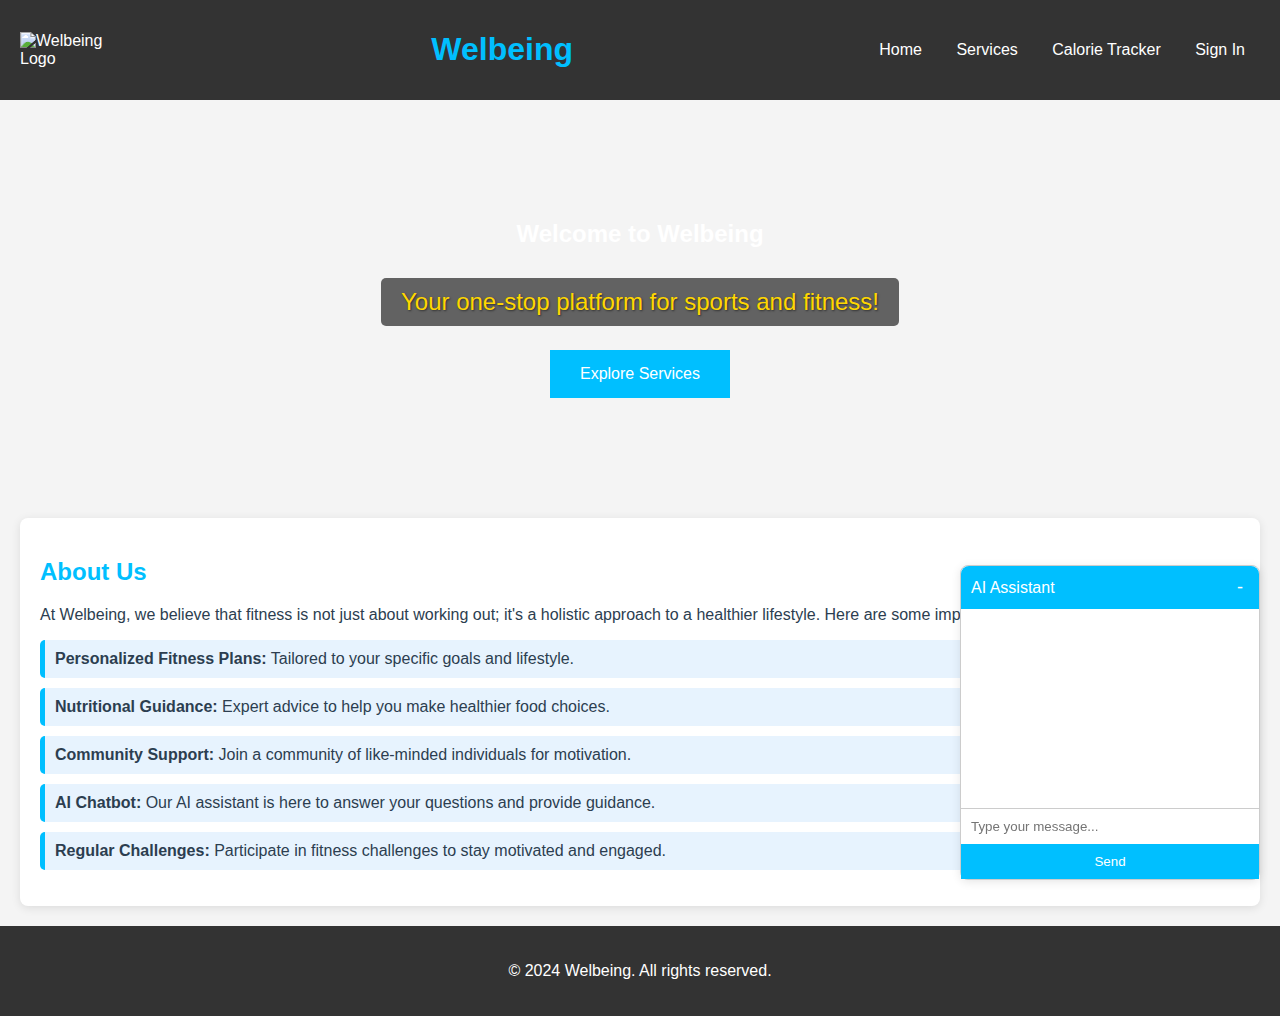
==== index.html @ fb225759 "Add files via upload" ====
<!DOCTYPE html>
<html lang="en">
<head>
    <meta charset="UTF-8">
    <meta name="viewport" content="width=device-width, initial-scale=1.0">
    <title>Welbeing - Sports and Fitness</title>
    <link rel="stylesheet" href="css/stylesheet.css">
    <script src="css/js/script.js" defer></script>
    <style>
        /* CSS Styles */
        * {
            box-sizing: border-box;
        }

        body {
            font-family: 'Arial', sans-serif;
            margin: 0;
            padding: 0;
            background-color: #f4f4f4;
            color: #2c3e50;
        }

        header {
            display: flex;
            align-items: center;
            justify-content: space-between;
            padding: 10px 20px;
            background: #333;
            color: #fff;
        }

        .logo {
            max-width: 100px;
        }

        h1 {
            margin-left: 20px;
            font-size: 2em;
            color: #00BFFF; /* Highlight color */
        }

        nav ul {
            list-style: none;
            padding: 0;
            margin: 0;
        }

        nav ul li {
            display: inline;
            margin: 0 15px;
        }

        nav a {
            color: #fff;
            text-decoration: none;
            transition: color 0.3s;
        }

        nav a:hover {
            color: #00BFFF;
        }

        .hero-section {
            background: url('images/example.jpg') no-repeat center center/cover;
            color: #fff;
            padding: 100px 20px;
            text-align: center;
        }

        .hero-subtext {
            font-size: 1.5em; /* Larger font size */
            margin-top: 10px; /* Spacing from the heading */
            font-weight: 500; /* Semi-bold */
            text-shadow: 1px 1px 2px rgba(0, 0, 0, 0.5); /* Text shadow for depth */
            color: #FFD700; /* Gold color for emphasis */
            background-color: rgba(0, 0, 0, 0.6); /* Semi-transparent background */
            padding: 10px 20px; /* Padding for a more prominent look */
            border-radius: 5px; /* Rounded corners */
            display: inline-block; /* Centering effect */
        }

        .explore-btn {
            background: #00BFFF;
            border: none;
            color: #fff;
            padding: 15px 30px;
            font-size: 16px;
            cursor: pointer;
            transition: background 0.3s;
        }

        .explore-btn:hover {
            background: #008CBA;
        }

        #about {
            padding: 20px;
            background: #fff;
            border-radius: 8px;
            margin: 20px;
            box-shadow: 0 2px 10px rgba(0, 0, 0, 0.1);
        }

        #about h2 {
            color: #00BFFF; /* Highlight color */
        }

        #about ul {
            list-style-type: none;
            padding: 0;
        }

        #about ul li {
            margin: 10px 0;
            background: #e7f3fe; /* Light blue background */
            padding: 10px;
            border-radius: 5px;
            border-left: 5px solid #00BFFF; /* Highlight left border */
        }

        .chatbot {
            position: fixed;
            bottom: 20px;
            right: 20px;
            width: 300px;
            border: 1px solid #ccc;
            border-radius: 8px;
            background-color: #fff;
            box-shadow: 0 2px 10px rgba(0, 0, 0, 0.1);
            display: flex;
            flex-direction: column;
            transition: height 0.3s;
        }

        .chatbot-header {
            background-color: #00BFFF;
            color: white;
            padding: 10px;
            text-align: center;
            border-radius: 8px 8px 0 0;
            display: flex;
            justify-content: space-between; /* Space between title and button */
            align-items: center;
        }

        .chatbox {
            padding: 10px;
            overflow-y: auto;
            height: 200px;
            border-bottom: 1px solid #ccc;
            display: flex;
            flex-direction: column;
        }

        .user-input {
            border: none;
            padding: 10px;
            flex-grow: 1;
        }

        #send-btn {
            background-color: #00BFFF;
            color: white;
            border: none;
            padding: 10px;
            cursor: pointer;
            transition: background 0.3s;
        }

        #send-btn:hover {
            background-color: #008CBA;
        }

        footer {
            text-align: center;
            padding: 20px 0;
            background: #333;
            color: #fff;
        }

        .minimize-btn {
            background: none;
            border: none;
            color: white;
            cursor: pointer;
            font-size: 18px; /* Adjust size for visibility */
        }

        .chatbox.hidden {
            display: none; /* Hide chatbox when minimized */
        }
    </style>
</head>
<body>
    <header>
        <img src="images/well__1_-removebg-preview.png" alt="Welbeing Logo" class="logo" />
        <h1>Welbeing</h1>
        <nav>
            <ul>
                <li><a href="index.html">Home</a></li>
                <li><a href="services.html">Services</a></li>
                <li><a href="calorie.html">Calorie Tracker</a></li>
                <li><a href="signin.html">Sign In</a></li>
            </ul>
        </nav>
    </header>

    <main>
        <section id="home" class="hero-section">
            <div class="hero-text">
                <h2>Welcome to Welbeing</h2>
                <p class="hero-subtext">Your one-stop platform for sports and fitness!</p>
            </div>
            <button onclick="window.location.href='services.html'" class="explore-btn">Explore Services</button>
        </section>

        <section id="about">
            <h2>About Us</h2>
            <p>At Welbeing, we believe that fitness is not just about working out; it's a holistic approach to a healthier lifestyle. Here are some important aspects of our philosophy:</p>
            <ul>
                <li><strong>Personalized Fitness Plans:</strong> Tailored to your specific goals and lifestyle.</li>
                <li><strong>Nutritional Guidance:</strong> Expert advice to help you make healthier food choices.</li>
                <li><strong>Community Support:</strong> Join a community of like-minded individuals for motivation.</li>
                <li><strong>AI Chatbot:</strong> Our AI assistant is here to answer your questions and provide guidance.</li>
                <li><strong>Regular Challenges:</strong> Participate in fitness challenges to stay motivated and engaged.</li>
            </ul>
        </section>

        <section id="chatbot" class="chatbot">
            <div class="chatbot-header">
                AI Assistant 
                <button class="minimize-btn" onclick="minimizeChatbot()">-</button>
            </div>
            <div id="chatbox" class="chatbox">
                <div class="chat-content"></div> <!-- For chat messages -->
            </div>
            <input type="text" id="user-input" class="user-input" placeholder="Type your message...">
            <button id="send-btn">Send</button>
        </section>
    </main>

    <footer>
        <p>&copy; 2024 Welbeing. All rights reserved.</p>
    </footer>

    <script>
        document.addEventListener('DOMContentLoaded', () => {
            // AI Chatbot functionality
            document.getElementById('send-btn').addEventListener('click', () => {
                const userInput = document.getElementById('user-input').value.trim();
                if (userInput) {
                    const chatContent = document.querySelector('.chat-content');

                    // Append user message
                    chatContent.innerHTML += `<div class="user-message"><strong>You:</strong> ${userInput}</div>`;
                    
                    // Simulate AI response
                    setTimeout(() => {
                        const aiResponse = `AI: I received your message: "${userInput}"`; // Replace with actual AI logic
                        chatContent.innerHTML += `<div class="ai-message"><strong>${aiResponse}</strong></div>`;
                        document.getElementById('user-input').value = ''; // Clear input
                        chatContent.scrollTop = chatContent.scrollHeight; // Scroll to the bottom
                    }, 1000); // Simulate a delay for AI response
                }
            });
        });

        let isMinimized = false;

        function minimizeChatbot() {
            const chatbox = document.getElementById('chat
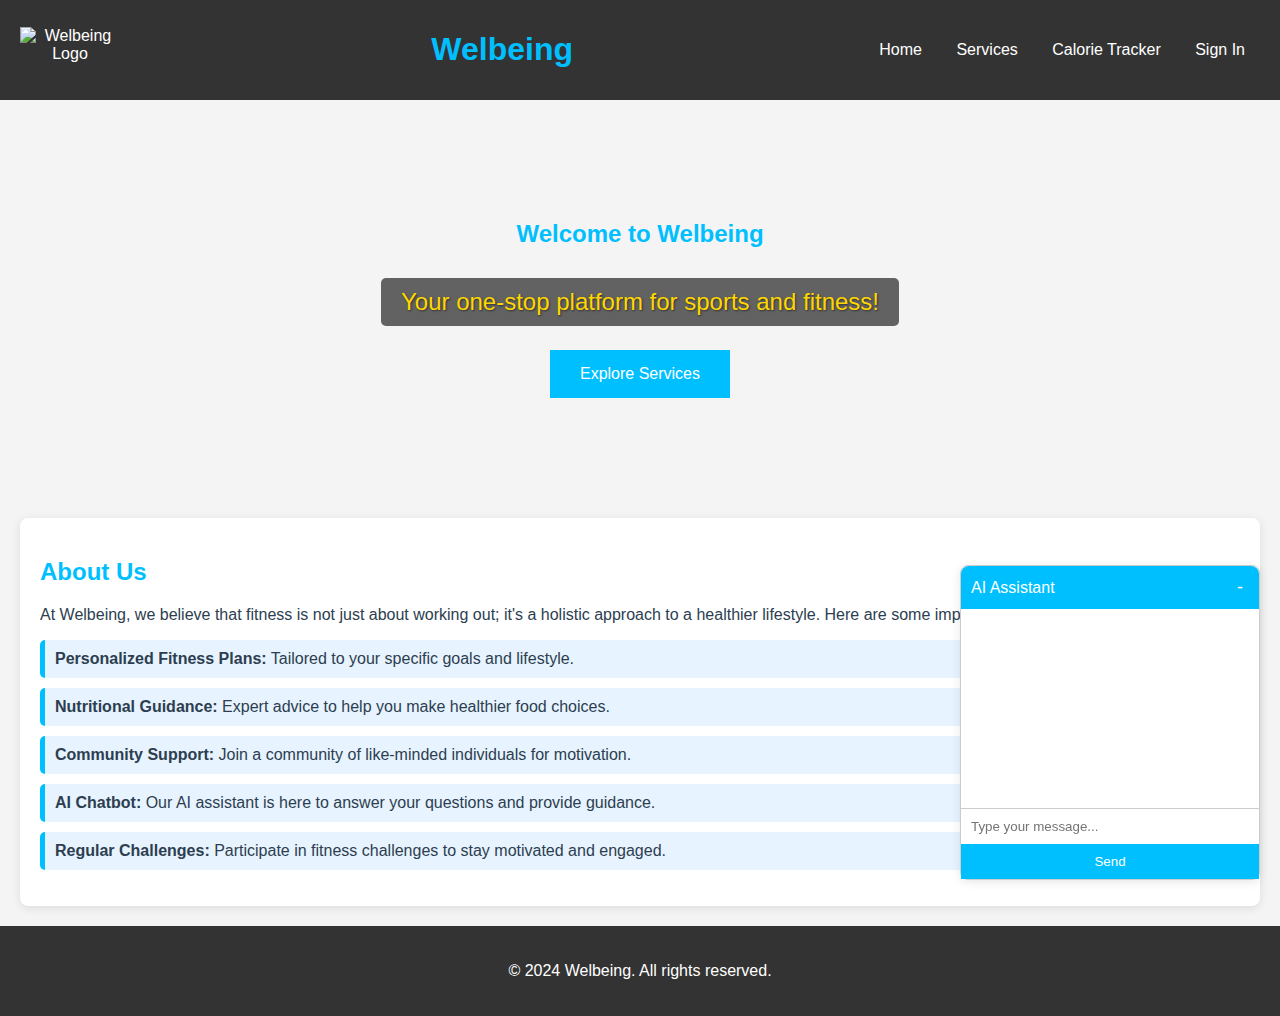
==== commit c712e6e0: "Update index.html" ====
--- a/index.html
+++ b/index.html
@@ -4,8 +4,8 @@
     <meta charset="UTF-8">
     <meta name="viewport" content="width=device-width, initial-scale=1.0">
     <title>Welbeing - Sports and Fitness</title>
-    <link rel="stylesheet" href="css/stylesheet.css">
-    <script src="css/js/script.js" defer></script>
+    <link rel="stylesheet" href="stylesheet.css">
+    <script src="script.js" defer></script>
     <style>
         /* CSS Styles */
         * {
--- a/stylesheet.css
+++ b/stylesheet.css
@@ -0,0 +1,153 @@
+* {
+    box-sizing: border-box;
+}
+
+body {
+    font-family: 'Arial', sans-serif;
+    margin: 0;
+    padding: 0;
+    background-color: #f4f4f4;
+}
+
+header {
+    background: #333;
+    color: #fff;
+    padding: 10px 0;
+    text-align: center;
+}
+
+.logo {
+    max-width: 100px;
+    margin-bottom: 10px;
+}
+
+nav ul {
+    list-style: none;
+    padding: 0;
+}
+
+nav ul li {
+    display: inline;
+    margin: 0 15px;
+}
+
+nav a {
+    color: #fff;
+    text-decoration: none;
+    transition: color 0.3s;
+}
+
+nav a:hover {
+    color: #00BFFF;
+}
+
+.hero-section {
+    background: url('images/example.jpg') no-repeat center center/cover;
+    color: #fff;
+    padding: 100px 20px;
+    text-align: center;
+}
+
+.explore-btn, .subscribe-btn, .track-btn, .signin-btn {
+    background: #00BFFF;
+    border: none;
+    color: #fff;
+    padding: 15px 30px;
+    font-size: 16px;
+    cursor: pointer;
+    transition: background 0.3s;
+}
+
+.explore-btn:hover, .subscribe-btn:hover, .track-btn:hover, .signin-btn:hover {
+    background: #008CBA;
+}
+
+.service-cards {
+    display: flex;
+    flex-wrap: wrap;
+    justify-content: space-around;
+    padding: 20px;
+}
+
+.card {
+    background: #fff;
+    border-radius: 10px;
+    box-shadow: 0 2px 10px rgba(0,0,0,0.1);
+    margin: 20px;
+    padding: 20px;
+    width: 250px;
+    text-align: center;
+    transition: transform 0.3s;
+}
+
+.card:hover {
+    transform: scale(1.05);
+}
+
+.card img {
+    max-width: 100%;
+    border-radius: 10px;
+}
+
+footer {
+    text-align: center;
+    padding: 20px 0;
+    background: #333;
+    color: #fff;
+}
+
+h2 {
+    color: #00BFFF;
+}
+
+h3 {
+    margin-top: 10px;
+}
+
+/* Chatbot Styles */
+.chatbot {
+    position: fixed;
+    bottom: 20px;
+    right: 20px;
+    width: 300px;
+    border: 1px solid #ccc;
+    border-radius: 8px;
+    background-color: #fff;
+    box-shadow: 0 2px 10px rgba(0, 0, 0, 0.1);
+    display: flex;
+    flex-direction: column;
+}
+
+.chatbot-header {
+    background-color: #00BFFF;
+    color: white;
+    padding: 10px;
+    text-align: center;
+    border-radius: 8px 8px 0 0;
+}
+
+.chatbox {
+    padding: 10px;
+    overflow-y: auto;
+    height: 200px;
+    border-bottom: 1px solid #ccc;
+}
+
+.user-input {
+    border: none;
+    padding: 10px;
+    flex-grow: 1;
+}
+
+#send-btn {
+    background-color: #00BFFF;
+    color: white;
+    border: none;
+    padding: 10px;
+    cursor: pointer;
+    transition: background 0.3s;
+}
+
+#send-btn:hover {
+    background-color: #008CBA;
+}
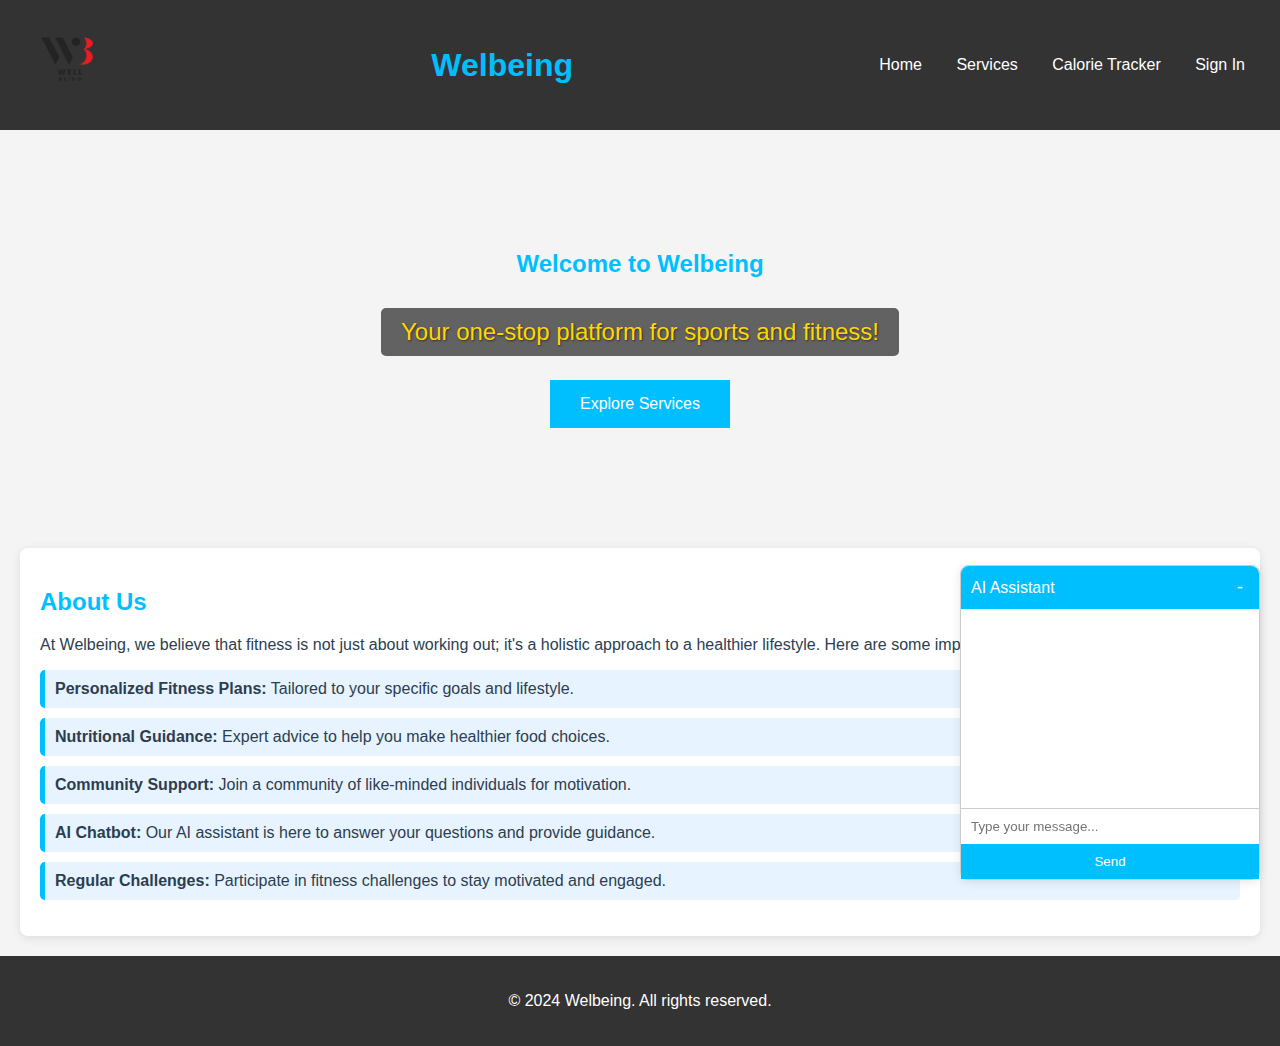
==== commit 6e99d70d: "Update index.html" ====
--- a/index.html
+++ b/index.html
@@ -193,7 +193,7 @@
 </head>
 <body>
     <header>
-        <img src="images/well__1_-removebg-preview.png" alt="Welbeing Logo" class="logo" />
+        <img src="well__1_-removebg-preview.png" alt="Welbeing Logo" class="logo" />
         <h1>Welbeing</h1>
         <nav>
             <ul>
